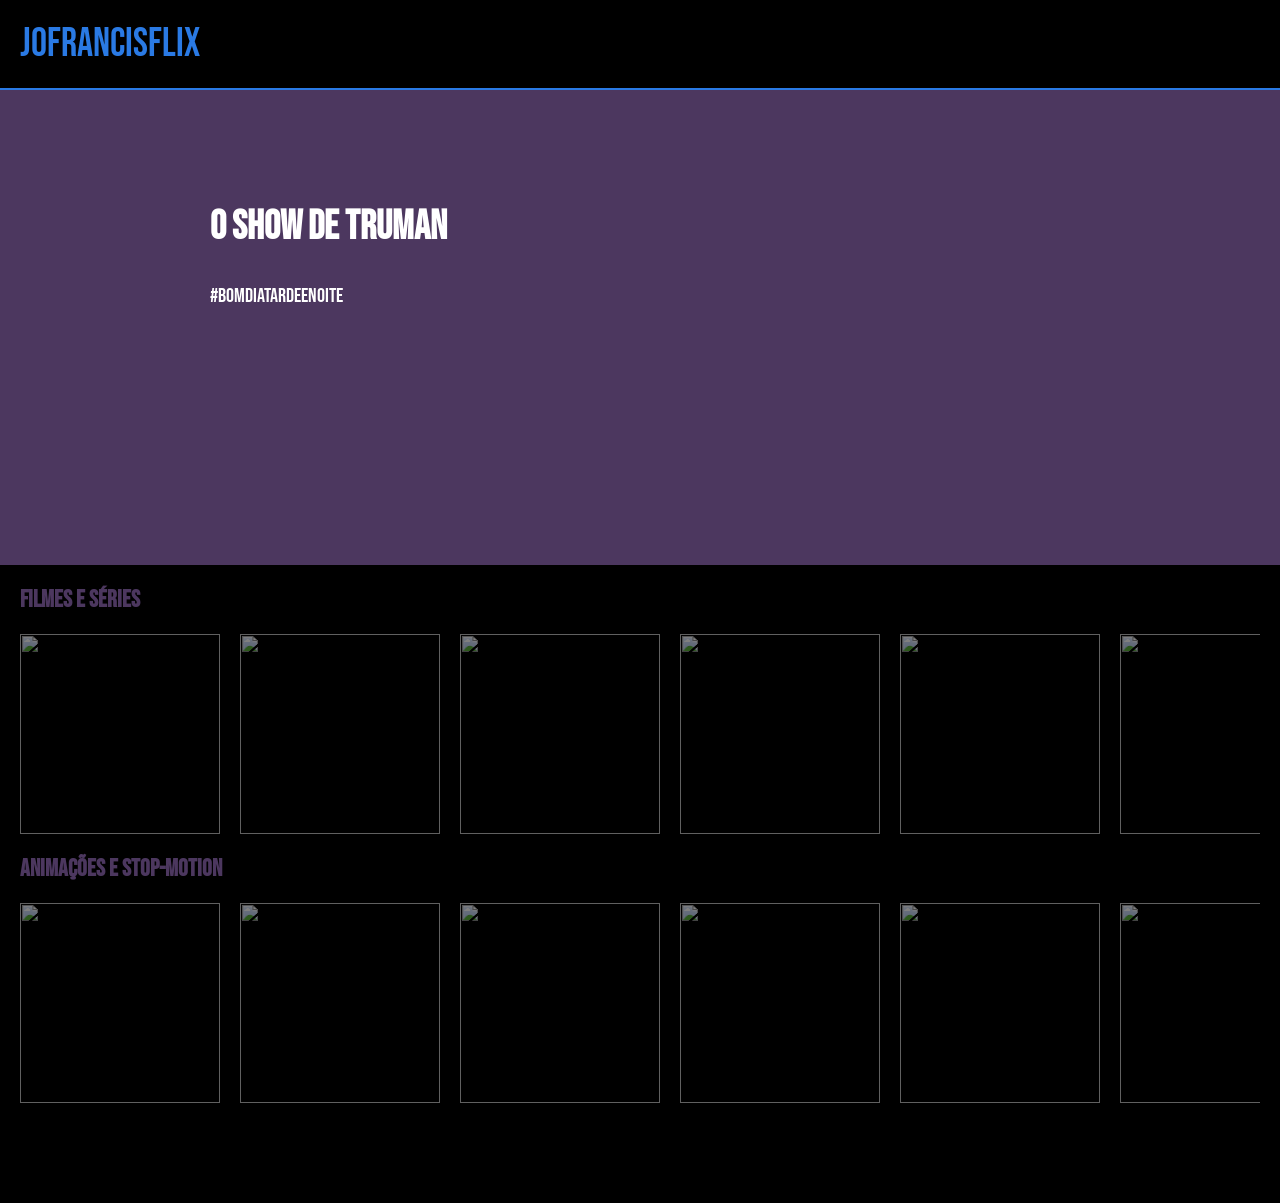
==== index.html @ 495e8d2a "Update index.html Changed the page title" ====
<html lang="pt-br">

<head>
    <link rel="stylesheet" href="style.css" />
    <link rel="preconnect" href="https://fonts.googleapis.com">
    <link rel="preconnect" href="https://fonts.gstatic.com" crossorigin>
    <link href="https://fonts.googleapis.com/css2?family=Bebas+Neue&display=swap" rel="stylesheet">
    <title>Aluraflix</title>
</head>

<body>

    <header>JOFRANCISFLIX</header>

    <section class="chamada">
        <div class="chamada-de-texto">
            <h1><Label>O SHOW DE TRUMAN</Label></h1>
            <p>#BomDiaTardeENoite</p>
        </div>

        <div>
            <iframe width="560" height="315" src="https://www.youtube.com/embed/s5Jc-7MYGhY?si=vFaJvokag11JqdzK"
                title="YouTube video player" frameborder="0"
                allow="accelerometer; autoplay; clipboard-write; encrypted-media; gyroscope; picture-in-picture; web-share"
                referrerpolicy="strict-origin-when-cross-origin" allowfullscreen></iframe>
        </div>
    </section>

    <section class="categoria">
        <h2>Filmes e Séries</h2>
        <div class="categoria-videos">
            <a href="https://www.youtube.com/watch?v=4ErlhM1NaZA" >
            <img src= "https://img.youtube.com/vi/4ErlhM1NaZA/maxresdefault.jpg" />
        </a>
            <a href="https://www.youtube.com/watch?v=-X2DtiE7VLw" >
            <img src= "https://img.youtube.com/vi/-X2DtiE7VLw/maxresdefault.jpg" />
        </a>
            <a href="https://www.youtube.com/watch?v=-Hk-LYcavrw" >
            <img src= "https://img.youtube.com/vi/-Hk-LYcavrw/maxresdefault.jpg" />
        </a>
            <a href="https://www.youtube.com/watch?v=bNt9NcLteoU" >
            <img src= "https://img.youtube.com/vi/bNt9NcLteoU/maxresdefault.jpg" />
        </a>
            <a href="https://www.youtube.com/watch?v=WCN5JJY_wiA" >
            <img src= "https://img.youtube.com/vi/WCN5JJY_wiA/maxresdefault.jpg" />
        </a>
            <a href="https://www.youtube.com/watch?v=R894dvwNo4w" >
            <img src= "https://img.youtube.com/vi/R894dvwNo4w/maxresdefault.jpg" />
        </a>
        </div>

        <h2>Animações e Stop-motion</h2>
        <div class="categoria-videos">
            <a href="https://www.youtube.com/watch?v=4bG17OYs-GA" >
            <img src= "https://img.youtube.com/vi/4bG17OYs-GA/maxresdefault.jpg" />
        </a>
            <a href="https://www.youtube.com/watch?v=wN0GQWjaSrM" >
            <img src= "https://img.youtube.com/vi/wN0GQWjaSrM/maxresdefault.jpg" />
        </a>
            <a href="https://www.youtube.com/watch?v=ZVuToMilP0A" >
            <img src= "https://img.youtube.com/vi/ZVuToMilP0A/maxresdefault.jpg" />
        </a>
            <a href="https://www.youtube.com/watch?v=RgJG8Mbtf-4" >
            <img src= "https://img.youtube.com/vi/RgJG8Mbtf-4/maxresdefault.jpg" />
        </a>
            <a href="https://www.youtube.com/watch?v=HngNDBWfrMg" >
            <img src= "https://img.youtube.com/vi/HngNDBWfrMg/maxresdefault.jpg" />
        </a>
            <a href="https://www.youtube.com/watch?v=X3Pc9emMSxk" >
            <img src= "https://img.youtube.com/vi/X3Pc9emMSxk/maxresdefault.jpg" />
        </a>
        </div>

    </section>
</body>

</html>
---- style.css ----
body {
    color: white;
    background: black;
    margin: 0px;
    font-family: "Bebas Neue", sans-serif
}

header {
    border-bottom: solid 2px rgb(42, 122, 228);
    padding: 20px;
    font-size: 40px;
    color: rgb(42, 122, 228);
}

.chamada {
    background: rgb(76, 55, 95);
    padding-bottom: 80px;
    padding-top: 80px;
    display: flex;
    justify-content: center;
}

.chamada-de-texto {

    margin-right: 5%;

}

h1 {


    font-size: 40px;

}


p {


    font-size: 20px;

}

img {
    height: 200px;
}

.categoria-videos {
    display: flex;
    overflow-x: auto;
    gap: 20px;

}

.categoria-videos img {
    opacity: 0.5;
}

.categoria-videos img:hover {
    opacity: 1.0;
    border: 5px solid rgb(76, 55, 95);
}

.categoria {
    padding-left: 20px;
    padding-right: 20px;
    margin-top: 15px;
    margin-bottom: 100px;
}

.categoria h2 {
color: rgb(76, 55, 95);
}
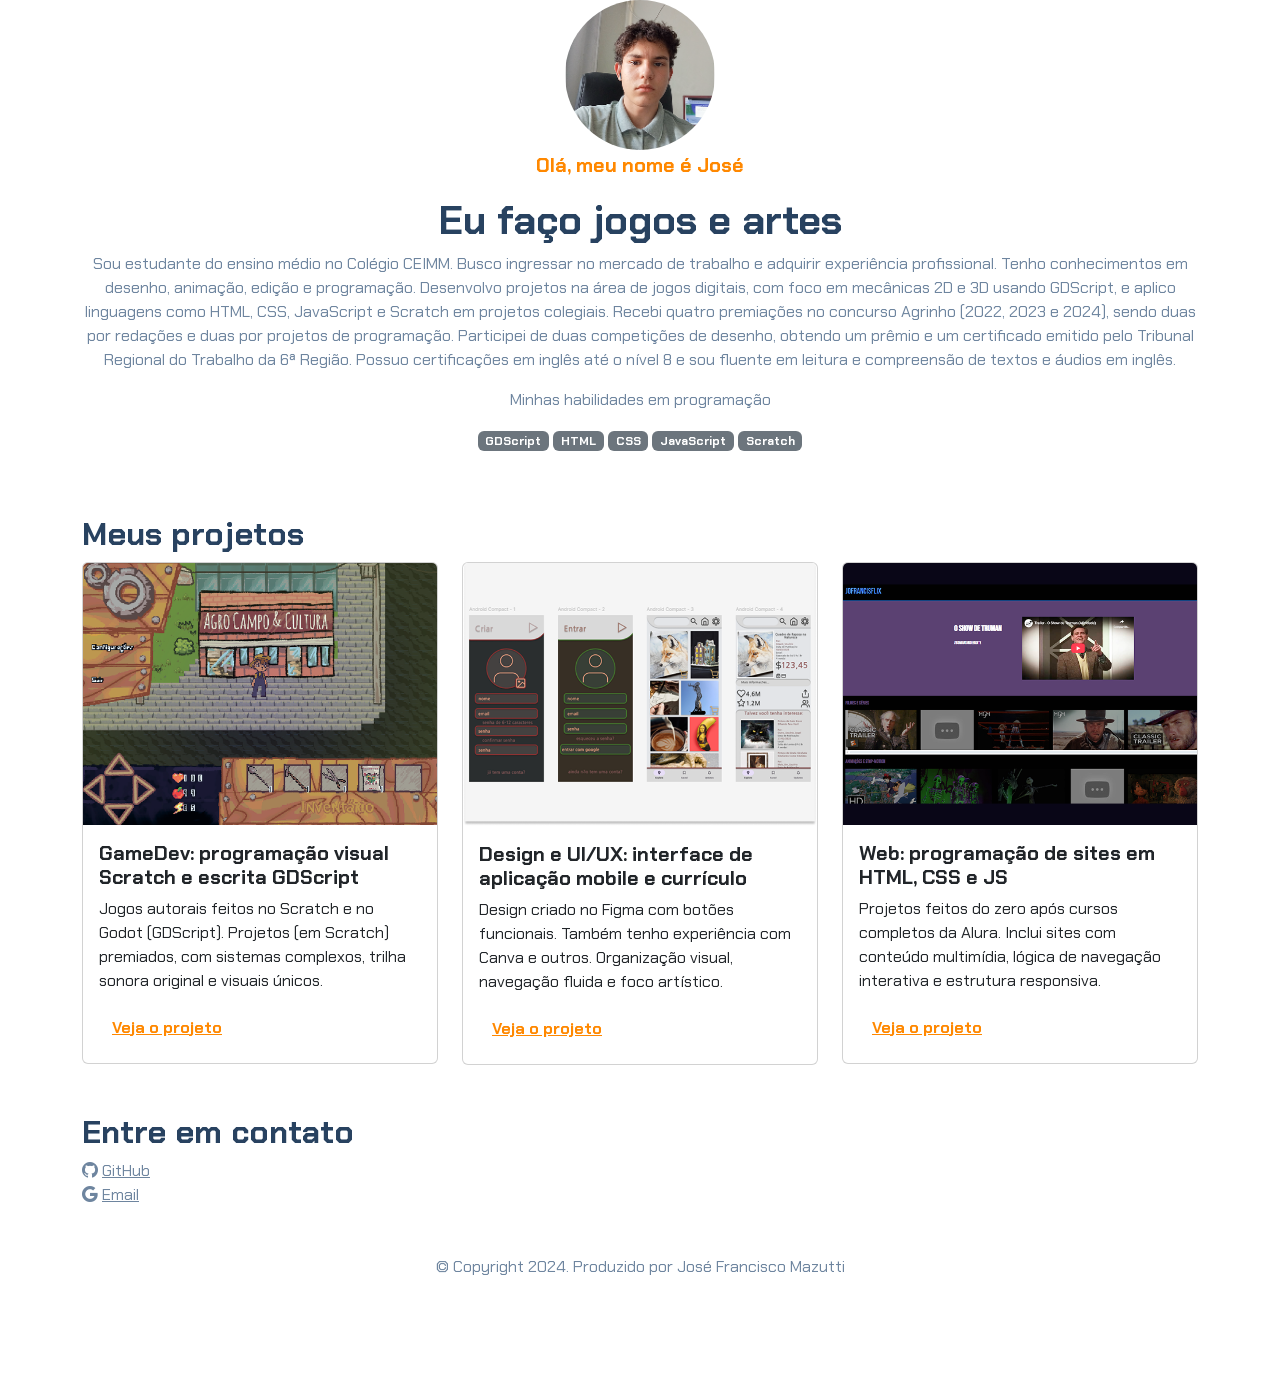
==== commit 1cc82040: "Add files via upload" ====
--- a/index.html
+++ b/index.html
@@ -1,77 +1,309 @@
-<html lang="pt-br">
+<!DOCTYPE html>
+<html lang="en">
 
 <head>
+    <meta charset="UTF-8" />
+    <meta name="viewport" content="width=device-width, initial-scale=1.0" />
+    <link href="https://cdn.jsdelivr.net/npm/bootstrap@5.3.2/dist/css/bootstrap.min.css" rel="stylesheet" />
+    <link rel="stylesheet" href="https://cdn.jsdelivr.net/npm/bootstrap-icons@1.11.3/font/bootstrap-icons.min.css" />
     <link rel="stylesheet" href="style.css" />
-    <link rel="preconnect" href="https://fonts.googleapis.com">
-    <link rel="preconnect" href="https://fonts.gstatic.com" crossorigin>
-    <link href="https://fonts.googleapis.com/css2?family=Bebas+Neue&display=swap" rel="stylesheet">
-    <title>Aluraflix</title>
+    <title>Meu portfólio</title>
 </head>
 
+
 <body>
-
-    <header>JOFRANCISFLIX</header>
-
-    <section class="chamada">
-        <div class="chamada-de-texto">
-            <h1><Label>O SHOW DE TRUMAN</Label></h1>
-            <p>#BomDiaTardeENoite</p>
-        </div>
-
+    <header class="container text-center">
+        <img src="FotoPerfil.png" alt="Foto de Perfil do José" class="rounded-circle" width="150" height=150
+            srcset="" />
+        <p class="lead">Olá, meu nome é José</p>
+        <h1>Eu faço jogos e artes</h1>
+        <p>
+            Sou estudante do ensino médio no Colégio CEIMM. Busco ingressar no
+            mercado de trabalho e adquirir experiência profissional. Tenho
+            conhecimentos em desenho, animação, edição e programação. Desenvolvo
+            projetos na área de jogos digitais, com foco em mecânicas 2D e 3D usando
+            GDScript, e aplico linguagens como HTML, CSS, JavaScript e Scratch em
+            projetos colegiais.
+
+            Recebi quatro premiações no concurso Agrinho (2022, 2023 e 2024), sendo
+            duas por redações e duas por projetos de programação. Participei de duas
+            competições de desenho, obtendo um prêmio e um certificado emitido pelo
+            Tribunal Regional do Trabalho da 6ª Região. Possuo certificações em inglês
+            até o nível 8 e sou fluente em leitura e compreensão de textos e áudios
+            em inglês.
+        </p>
+        <p>Minhas habilidades em programação</p>
         <div>
-            <iframe width="560" height="315" src="https://www.youtube.com/embed/s5Jc-7MYGhY?si=vFaJvokag11JqdzK"
-                title="YouTube video player" frameborder="0"
-                allow="accelerometer; autoplay; clipboard-write; encrypted-media; gyroscope; picture-in-picture; web-share"
-                referrerpolicy="strict-origin-when-cross-origin" allowfullscreen></iframe>
-        </div>
-    </section>
-
-    <section class="categoria">
-        <h2>Filmes e Séries</h2>
-        <div class="categoria-videos">
-            <a href="https://www.youtube.com/watch?v=4ErlhM1NaZA" >
-            <img src= "https://img.youtube.com/vi/4ErlhM1NaZA/maxresdefault.jpg" />
-        </a>
-            <a href="https://www.youtube.com/watch?v=-X2DtiE7VLw" >
-            <img src= "https://img.youtube.com/vi/-X2DtiE7VLw/maxresdefault.jpg" />
-        </a>
-            <a href="https://www.youtube.com/watch?v=-Hk-LYcavrw" >
-            <img src= "https://img.youtube.com/vi/-Hk-LYcavrw/maxresdefault.jpg" />
-        </a>
-            <a href="https://www.youtube.com/watch?v=bNt9NcLteoU" >
-            <img src= "https://img.youtube.com/vi/bNt9NcLteoU/maxresdefault.jpg" />
-        </a>
-            <a href="https://www.youtube.com/watch?v=WCN5JJY_wiA" >
-            <img src= "https://img.youtube.com/vi/WCN5JJY_wiA/maxresdefault.jpg" />
-        </a>
-            <a href="https://www.youtube.com/watch?v=R894dvwNo4w" >
-            <img src= "https://img.youtube.com/vi/R894dvwNo4w/maxresdefault.jpg" />
-        </a>
-        </div>
-
-        <h2>Animações e Stop-motion</h2>
-        <div class="categoria-videos">
-            <a href="https://www.youtube.com/watch?v=4bG17OYs-GA" >
-            <img src= "https://img.youtube.com/vi/4bG17OYs-GA/maxresdefault.jpg" />
-        </a>
-            <a href="https://www.youtube.com/watch?v=wN0GQWjaSrM" >
-            <img src= "https://img.youtube.com/vi/wN0GQWjaSrM/maxresdefault.jpg" />
-        </a>
-            <a href="https://www.youtube.com/watch?v=ZVuToMilP0A" >
-            <img src= "https://img.youtube.com/vi/ZVuToMilP0A/maxresdefault.jpg" />
-        </a>
-            <a href="https://www.youtube.com/watch?v=RgJG8Mbtf-4" >
-            <img src= "https://img.youtube.com/vi/RgJG8Mbtf-4/maxresdefault.jpg" />
-        </a>
-            <a href="https://www.youtube.com/watch?v=HngNDBWfrMg" >
-            <img src= "https://img.youtube.com/vi/HngNDBWfrMg/maxresdefault.jpg" />
-        </a>
-            <a href="https://www.youtube.com/watch?v=X3Pc9emMSxk" >
-            <img src= "https://img.youtube.com/vi/X3Pc9emMSxk/maxresdefault.jpg" />
-        </a>
-        </div>
-
-    </section>
+            <p class="badge bg-secondary">GDScript</p>
+            <p class="badge bg-secondary">HTML</p>
+            <p class="badge bg-secondary">CSS</p>
+            <p class="badge bg-secondary">JavaScript</p>
+            <p class="badge bg-secondary">Scratch</p>
+        </div>
+
+
+
+
+    </header>
+
+    <main class="container mt-5">
+        <h2>Meus projetos</h2>
+        <div class="row">
+            <!-- GameDev -->
+            <div class="col-md-4">
+                <div class="card">
+                    <img src="GameDev2024.png" class="card-img-top" alt="Imagem de um dos projetos de jogo" />
+                    <div class="card-body">
+                        <h5 class="card-title">GameDev: programação visual
+                            Scratch e escrita GDScript
+                        </h5>
+                        <p class="card-text">
+                            Jogos autorais feitos no Scratch e no Godot (GDScript). Projetos (em Scratch) premiados, com
+                            sistemas complexos, trilha sonora original e visuais únicos.
+                        </p>
+                        <button type="button" class="btn btn-link" data-bs-toggle="modal" data-bs-target="#modal1">Veja
+                            o projeto</button>
+
+                    </div>
+                </div>
+            </div>
+            <!-- Design -->
+            <div class="col-md-4">
+                <div class="card">
+                    <img src="DesignFigma.png" class="card-img-top"
+                        alt="Imagem de um dos projetos de design de aplicativo" />
+                    <div class="card-body">
+                        <h5 class="card-title">Design e UI/UX: interface de
+                            aplicação mobile e currículo
+                        </h5>
+                        <p class="card-text">
+                            Design criado no Figma com botões funcionais. Também tenho experiência com Canva e outros.
+                            Organização visual, navegação fluida e foco artístico.
+                        </p>
+                        <button type="button" class="btn btn-link" data-bs-toggle="modal" data-bs-target="#modal2">Veja
+                            o projeto</button>
+                    </div>
+                </div>
+            </div>
+            <!-- Web -->
+            <div class="col-md-4">
+                <div class="card">
+                    <img src="WebFilme_HTML.png" class="card-img-top" alt="Imagem de um dos projetos de site" />
+                    <div class="card-body">
+                        <h5 class="card-title">Web: programação de sites em
+                            HTML, CSS e JS
+                        </h5>
+                        <p class="card-text">
+                            Projetos feitos do zero após cursos completos da Alura. Inclui sites com conteúdo
+                            multimídia,
+                            lógica de navegação interativa e estrutura responsiva.
+                        </p>
+                        <button type="button" class="btn btn-link" data-bs-toggle="modal" data-bs-target="#modal3">Veja
+                            o projeto</button>
+                    </div>
+                </div>
+            </div>
+        </div>
+    </main>
+
+    <!-- Modal-1 -->
+    <div class="modal" id="modal1" tabindex="-1">
+        <div class="modal-dialog modal-xl">
+            <div class="modal-content">
+                <div class="modal-header">
+                    <h5 class="modal-title">GameDev: programação visual
+                        Scratch e escrita GDScript</h5>
+                    <button type="button" class="btn-close" data-bs-dismiss="modal" aria-label="Close"></button>
+                </div>
+                <div class="modal-body">
+                    <h3>Ferramentas utilizadas:</h3>
+                    <div>
+                        <p class="badge bg-secondary">Scratch</p>
+                        <p class="badge bg-secondary">Godot</p>
+                        <p class="badge bg-secondary">ibisPaint X</p>
+                        <p class="badge bg-secondary">Pixel Studio</p>
+                        <p class="badge bg-secondary">FL Studio</p>
+                        <p class="badge bg-secondary">Blockbench</p>
+                        <p>
+                        <h4>Colheita e Comércio (2024):</h4> Jogo de simulação agrícola premiado no Agrinho.
+                        Possui sistema de cultivo, estamina, fome, minigames, loja com preços
+                        dinâmicos, inventário expansível e engine com 300+ blocos próprios. Inclui
+                        som, salvamento, trilha original e ciclo dia/noite.
+                        </p>
+                        <p>
+                        <h4>Jogo da Lixeira (2023):</h4> Jogo educativo feito no início da jornada. Ensina a
+                        separar lixo corretamente (papel, plástico, etc), com limite de tempo e
+                        vidas, com traduções para português e inglês. Foi o primeiro jogo premiado
+                        no Agrinho, abrindo caminho para os futuros projetos.
+                        </p>
+                        <p>
+                        <h4>Fear Motif (2025):</h4> Jogo em 3D estilo lowpoly com puzzles e plataforma.
+                        Projeto em desenvolvimento com câmera fixa, sistema de vida, coleta de itens
+                        e objetos interativos que ativam minigames em 2D.
+                        </p>
+                    </div>
+                    <div class="modal-body-images">
+                        <img src="GameDev2023.png" class="img-fluid w-10"
+                            style="position: absolute; left: 620px; top: 360px;"
+                            alt="Imagem representativa do projeto de 2023" />
+                        <img src="GameDev2025.png" class="img-fluid w-10"
+                            style="position: absolute; left: 620px; top: 570px;"
+                            alt="Imagem representativa do projeto de 2025" />
+                    </div>
+                    <iframe src="https://scratch.mit.edu/projects/1052365999/embed" allowtransparency="true" width="485"
+                        height="402" frameborder="0" scrolling="no" allowfullscreen></iframe>
+
+                </div>
+                <div class="modal-`footer`">
+                    <a href="https://scratch.mit.edu/projects/1052365999">Ver projeto no site</a>
+                    <a href="https://scratch.mit.edu/projects/1052365999/editor/">Ver código do projeto</a>
+                </div>
+            </div>
+
+        </div>
+    </div>
+    </div>
+    </div>
+
+    <!-- Modal-2 -->
+    <div class="modal" id="modal2" tabindex="-1">
+        <div class="modal-dialog modal-xl">
+            <div class="modal-content">
+                <div class="modal-header">
+                    <h5 class="modal-title">Design e UI/UX: interface
+                        de aplicação mobile e currículo</h5>
+                    <button type="button" class="btn-close" data-bs-dismiss="modal" aria-label="Close"></button>
+                </div>
+                <div class="modal-body">
+                    <h3>Ferramentas utilizadas:</h3>
+                    <div>
+                        <p class="badge bg-secondary">Figma</p>
+                        <p class="badge bg-secondary">Canva</p>
+                        <p class="badge bg-secondary">Google Docs</p>
+                        <p class="badge bg-secondary">ibisPaint X</p>
+                        <p>
+                        <h4>App de Conteúdo (2025):</h4> Protótipo mobile desenvolvido no Figma, 
+                        aplicativo de navegação e compartilhamento, como uma rede social com transações e 
+                        compra de produtos. Telas de login, cadastro, home e página de compra. Interface 
+                        leve, navegação fluida e foco em experiência do usuário.
+ 
+                        </p>
+                        <p>
+                        <h4>Sketch Schedule (2024):</h4> Protótipo mobile desenvolvido no Canva. Abas de 
+                        agenda com lembretes, calculadora científica, editor de PDF tematizado como post-its 
+                        e perfil de usuário. Design escolhido para passar para a segunda fase da Maratona Tech 
+                        com certificado.
+
+                        </p>
+                        <p>
+                        <h4>Currículo (2024):</h4> Projeto criado no Google Docs a partir de curso da Alura. 
+                        Layout limpo, com foco em informações organizadas para uma estrutura clara e leitura 
+                        fluida. Ainda assim, mesmo sendo um documento é bastante básico.
+
+                        </p>
+                    </div>
+                    <div class="modal-body-images">
+                        <img src="DesignCanva.png" class="img-fluid w-10"
+                            style="position: absolute; left: 620px; top: 360px;"
+                            alt="Sketch Schedule no Canva" />
+                        <img src="DesignDocs.png" class="img-fluid w-10"
+                            style="position: absolute; left: 620px; top: 570px;"
+                            alt="Currículo no Google Docs" />
+                    </div>
+                    <img src="DesignFigma.png" class="img-fluid w-50" alt="Imagem representativa do projeto de 2024" />
+
+                </div>
+                <div class="modal-`footer`">
+                    <a class="badge badge-pill text-bg-dark" href="https://www.figma.com/proto/DjrPWLSfGfUzbUGf1eEdjo/Prot%C3%B3tipo-de-APP?t=IZZ0GYgOE7dcTJqX-1">Ver projeto ao
+                        vivo</a>
+                    <a class="badge badge-pill text-bg-dark" href="https://www.figma.com/design/DjrPWLSfGfUzbUGf1eEdjo/Prot%C3%B3tipo-de-APP?m=dev&t=IZZ0GYgOE7dcTJqX-1">Ver código do
+                        projeto</a>
+                </div>
+            </div>
+
+        </div>
+    </div>
+    </div>
+    </div>
+
+    <!-- Modal-3 -->
+    <div class="modal" id="modal3" tabindex="-1">
+        <div class="modal-dialog modal-xl">
+            <div class="modal-content">
+                <div class="modal-header">
+                    <h5 class="modal-title">Web: programação de sites 
+                        em HTML, CSS e JavaScript</h5>
+                    <button type="button" class="btn-close" data-bs-dismiss="modal" aria-label="Close"></button>
+                </div>
+                <div class="modal-body">
+                    <h3>Ferramentas utilizadas:</h3>
+                    <div>
+                        <p class="badge bg-secondary">HTML</p>
+                        <p class="badge bg-secondary">CSS</p>
+                        <p class="badge bg-secondary">p5.js</p>
+                        <p>
+                        <h4>Site de Filmes (2024):</h4> Blog criado com HTML e CSS como projeto de certificação 
+                        no curso da Alura. Traz trailers em players organizados em um layout leve, com design 
+                        responsivo ideal para navegação rápida.
+ 
+                        </p>
+                        <p>
+                        <h4>Recomendador de Filmes (2024):</h4> Feito com JavaScript no p5.js como projeto de 
+                        certificação da Alura. Recomenda filmes com base nas respostas do usuário, com sistema 
+                        lógico baseado em condicionais simples e eficazes.
+
+                        </p>
+                        <p>
+                        <h4>Pong Multiplayer (2024):</h4> Jogo em JavaScript no p5.js, para dois jogadores, 
+                        com controles por WASD e setas. Desenvolvido como projeto de certificação em curso da 
+                        Alura, com marcador de pontos e mecânica funcional.
+
+                        </p>
+                    </div>
+                    <div class="modal-body-images">
+                        <img src="WebFilme_p5.js.png" class="img-fluid w-10"
+                            style="position: absolute; left: 620px; top: 360px;"
+                            alt="Sketch Schedule no Canva" />
+                        <img src="WebPong_p5.js.png" class="img-fluid w-10"
+                            style="position: absolute; left: 620px; top: 570px;"
+                            alt="Currículo no Google Docs" />
+                    </div>
+                    <iframe src="https://mazutti-j.github.io/jofrancisflix/" allowtransparency="false" width="50%"
+                        height="402" frameborder="0" scrolling="yes" allowfullscreen></iframe>
+
+                </div>
+                <div class="modal-`footer`">
+                    <a class="badge badge-pill text-bg-dark" href="https://mazutti-j.github.io/jofrancisflix/">Ver projeto ao
+                        vivo</a>
+                    <a class="badge badge-pill text-bg-dark" href="https://github.com/Mazutti-J/jofrancisflix">Ver código do
+                        projeto</a>
+                </div>
+            </div>
+
+        </div>
+    </div>
+    </div>
+    </div>
+
+    <footer class="container py-5">
+        <h2>Entre em contato</h2>
+        <div>
+            <i class="bi bi-github"></i> <a href="https://github.com/Mazutti-J">GitHub</a>
+        </div>
+
+        <div>
+
+            <i class="bi bi-google"></i> <a href="mailto:jose.mazutti@escola.pr.gov.br">Email</a>
+        </div>
+        <p class="my-5 text-center">© Copyright 2024. Produzido por José Francisco Mazutti</p>
+    </footer>
+
+
+
+    <script src="https://cdn.jsdelivr.net/npm/bootstrap@5.3.3/dist/js/bootstrap.bundle.min.js"
+        integrity="sha384-YvpcrYf0tY3lHB60NNkmXc5s9fDVZLESaAA55NDzOxhy9GkcIdslK1eN7N6jIeHz"
+        crossorigin="anonymous"></script>
+
 </body>
 
-</html>
+</html>
--- a/style.css
+++ b/style.css
@@ -1,74 +1,50 @@
-body {
-    color: white;
-    background: black;
-    margin: 0px;
-    font-family: "Bebas Neue", sans-serif
-}
+@import url("https://fonts.googleapis.com/css2?family=Chakra+Petch:ital,wght@0,300;0,400;0,500;0,600;0,700;1,300;1,400;1,500;1,600;1,700&display=swap");
 
-header {
-    border-bottom: solid 2px rgb(42, 122, 228);
-    padding: 20px;
-    font-size: 40px;
-    color: rgb(42, 122, 228);
-}
-
-.chamada {
-    background: rgb(76, 55, 95);
-    padding-bottom: 80px;
-    padding-top: 80px;
-    display: flex;
-    justify-content: center;
-}
-
-.chamada-de-texto {
-
-    margin-right: 5%;
+:root {
+    --cor-principal: #6e859f;
+    --cor-secundaria: #284260;
+    --cor-destaque: #FF8800;
+    --cor-intermediaria: #6E859F;
 
 }
 
-h1 {
-
-
-    font-size: 40px;
-
+body {
+    font-family: "Chakra Petch", sans-serif;
+    color: var(--cor-principal);
 }
 
-
-p {
-
-
-    font-size: 20px;
-
+h1,
+h2,
+h5 {
+    color: var(--cor-secundaria);
+    font-weight: 700;
 }
 
-img {
-    height: 200px;
+h3{
+    color: var(--cor-intermediaria);
+    font-size: small;
 }
 
-.categoria-videos {
-    display: flex;
-    overflow-x: auto;
-    gap: 20px;
-
+h4{
+    color: var(--cor-intermediaria);
+    font-weight: 700;
+    font-size: small;
+}
+.bedge{
+    color: var(--cor-destaque);
 }
 
-.categoria-videos img {
-    opacity: 0.5;
+.lead,
+.btn-link {
+    color: var(--cor-destaque);
+    font-weight: 700;
 }
 
-.categoria-videos img:hover {
-    opacity: 1.0;
-    border: 5px solid rgb(76, 55, 95);
+a,
+.btn-link:hover {
+    color: var(--cor-principal);
 }
 
-.categoria {
-    padding-left: 20px;
-    padding-right: 20px;
-    margin-top: 15px;
-    margin-bottom: 100px;
+a:hover {
+    color: var(--cor-destaque);
 }
-
-.categoria h2 {
-color: rgb(76, 55, 95);
-}
-
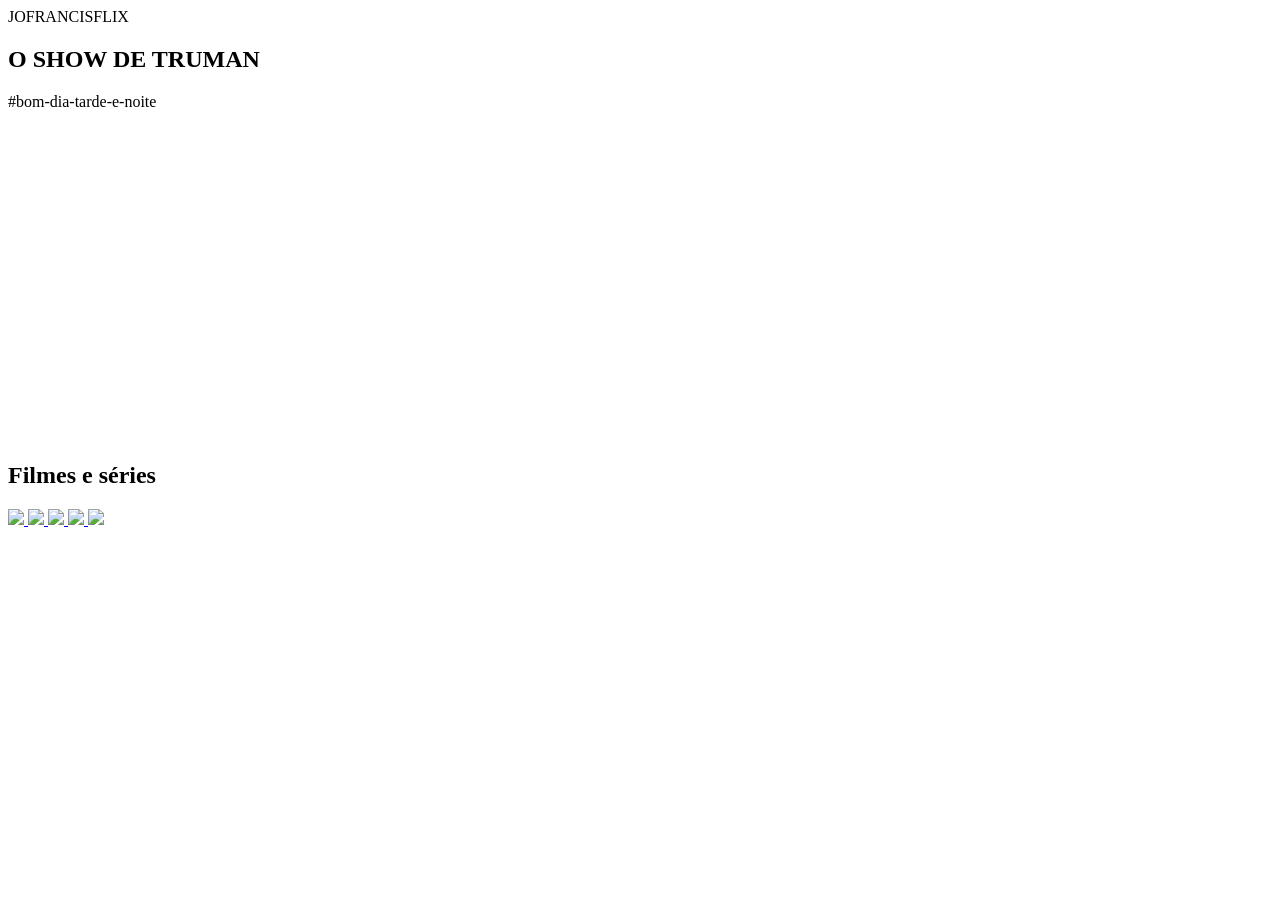
==== commit 9c77bc2d: "Update index.html" ====
--- a/index.html
+++ b/index.html
@@ -1,309 +1,50 @@
-<!DOCTYPE html>
-<html lang="en">
+<html lang="pt-BR">
 
 <head>
-    <meta charset="UTF-8" />
-    <meta name="viewport" content="width=device-width, initial-scale=1.0" />
-    <link href="https://cdn.jsdelivr.net/npm/bootstrap@5.3.2/dist/css/bootstrap.min.css" rel="stylesheet" />
-    <link rel="stylesheet" href="https://cdn.jsdelivr.net/npm/bootstrap-icons@1.11.3/font/bootstrap-icons.min.css" />
-    <link rel="stylesheet" href="style.css" />
-    <title>Meu portfólio</title>
+    <link rel="stylesheet" href="styles.css">
+    <link rel="preconnect" href="https://fonts.googleapis.com">
+    <link rel="preconnect" href="https://fonts.gstatic.com" crossorigin>
+    <link
+        href="https://fonts.googleapis.com/css2?family=Chakra+Petch:ital,wght@0,300;0,400;0,500;0,600;0,700;1,300;1,400;1,500;1,600;1,700&display=swap"
+        rel="stylesheet">
+    <title>JOFRANCISFLIX</title>
 </head>
 
+<body>
+    <header>JOFRANCISFLIX</header>
 
-<body>
-    <header class="container text-center">
-        <img src="FotoPerfil.png" alt="Foto de Perfil do José" class="rounded-circle" width="150" height=150
-            srcset="" />
-        <p class="lead">Olá, meu nome é José</p>
-        <h1>Eu faço jogos e artes</h1>
-        <p>
-            Sou estudante do ensino médio no Colégio CEIMM. Busco ingressar no
-            mercado de trabalho e adquirir experiência profissional. Tenho
-            conhecimentos em desenho, animação, edição e programação. Desenvolvo
-            projetos na área de jogos digitais, com foco em mecânicas 2D e 3D usando
-            GDScript, e aplico linguagens como HTML, CSS, JavaScript e Scratch em
-            projetos colegiais.
-
-            Recebi quatro premiações no concurso Agrinho (2022, 2023 e 2024), sendo
-            duas por redações e duas por projetos de programação. Participei de duas
-            competições de desenho, obtendo um prêmio e um certificado emitido pelo
-            Tribunal Regional do Trabalho da 6ª Região. Possuo certificações em inglês
-            até o nível 8 e sou fluente em leitura e compreensão de textos e áudios
-            em inglês.
-        </p>
-        <p>Minhas habilidades em programação</p>
-        <div>
-            <p class="badge bg-secondary">GDScript</p>
-            <p class="badge bg-secondary">HTML</p>
-            <p class="badge bg-secondary">CSS</p>
-            <p class="badge bg-secondary">JavaScript</p>
-            <p class="badge bg-secondary">Scratch</p>
-        </div>
-
-
-
-
-    </header>
-
-    <main class="container mt-5">
-        <h2>Meus projetos</h2>
-        <div class="row">
-            <!-- GameDev -->
-            <div class="col-md-4">
-                <div class="card">
-                    <img src="GameDev2024.png" class="card-img-top" alt="Imagem de um dos projetos de jogo" />
-                    <div class="card-body">
-                        <h5 class="card-title">GameDev: programação visual
-                            Scratch e escrita GDScript
-                        </h5>
-                        <p class="card-text">
-                            Jogos autorais feitos no Scratch e no Godot (GDScript). Projetos (em Scratch) premiados, com
-                            sistemas complexos, trilha sonora original e visuais únicos.
-                        </p>
-                        <button type="button" class="btn btn-link" data-bs-toggle="modal" data-bs-target="#modal1">Veja
-                            o projeto</button>
-
-                    </div>
-                </div>
-            </div>
-            <!-- Design -->
-            <div class="col-md-4">
-                <div class="card">
-                    <img src="DesignFigma.png" class="card-img-top"
-                        alt="Imagem de um dos projetos de design de aplicativo" />
-                    <div class="card-body">
-                        <h5 class="card-title">Design e UI/UX: interface de
-                            aplicação mobile e currículo
-                        </h5>
-                        <p class="card-text">
-                            Design criado no Figma com botões funcionais. Também tenho experiência com Canva e outros.
-                            Organização visual, navegação fluida e foco artístico.
-                        </p>
-                        <button type="button" class="btn btn-link" data-bs-toggle="modal" data-bs-target="#modal2">Veja
-                            o projeto</button>
-                    </div>
-                </div>
-            </div>
-            <!-- Web -->
-            <div class="col-md-4">
-                <div class="card">
-                    <img src="WebFilme_HTML.png" class="card-img-top" alt="Imagem de um dos projetos de site" />
-                    <div class="card-body">
-                        <h5 class="card-title">Web: programação de sites em
-                            HTML, CSS e JS
-                        </h5>
-                        <p class="card-text">
-                            Projetos feitos do zero após cursos completos da Alura. Inclui sites com conteúdo
-                            multimídia,
-                            lógica de navegação interativa e estrutura responsiva.
-                        </p>
-                        <button type="button" class="btn btn-link" data-bs-toggle="modal" data-bs-target="#modal3">Veja
-                            o projeto</button>
-                    </div>
-                </div>
-            </div>
-        </div>
-    </main>
-
-    <!-- Modal-1 -->
-    <div class="modal" id="modal1" tabindex="-1">
-        <div class="modal-dialog modal-xl">
-            <div class="modal-content">
-                <div class="modal-header">
-                    <h5 class="modal-title">GameDev: programação visual
-                        Scratch e escrita GDScript</h5>
-                    <button type="button" class="btn-close" data-bs-dismiss="modal" aria-label="Close"></button>
-                </div>
-                <div class="modal-body">
-                    <h3>Ferramentas utilizadas:</h3>
-                    <div>
-                        <p class="badge bg-secondary">Scratch</p>
-                        <p class="badge bg-secondary">Godot</p>
-                        <p class="badge bg-secondary">ibisPaint X</p>
-                        <p class="badge bg-secondary">Pixel Studio</p>
-                        <p class="badge bg-secondary">FL Studio</p>
-                        <p class="badge bg-secondary">Blockbench</p>
-                        <p>
-                        <h4>Colheita e Comércio (2024):</h4> Jogo de simulação agrícola premiado no Agrinho.
-                        Possui sistema de cultivo, estamina, fome, minigames, loja com preços
-                        dinâmicos, inventário expansível e engine com 300+ blocos próprios. Inclui
-                        som, salvamento, trilha original e ciclo dia/noite.
-                        </p>
-                        <p>
-                        <h4>Jogo da Lixeira (2023):</h4> Jogo educativo feito no início da jornada. Ensina a
-                        separar lixo corretamente (papel, plástico, etc), com limite de tempo e
-                        vidas, com traduções para português e inglês. Foi o primeiro jogo premiado
-                        no Agrinho, abrindo caminho para os futuros projetos.
-                        </p>
-                        <p>
-                        <h4>Fear Motif (2025):</h4> Jogo em 3D estilo lowpoly com puzzles e plataforma.
-                        Projeto em desenvolvimento com câmera fixa, sistema de vida, coleta de itens
-                        e objetos interativos que ativam minigames em 2D.
-                        </p>
-                    </div>
-                    <div class="modal-body-images">
-                        <img src="GameDev2023.png" class="img-fluid w-10"
-                            style="position: absolute; left: 620px; top: 360px;"
-                            alt="Imagem representativa do projeto de 2023" />
-                        <img src="GameDev2025.png" class="img-fluid w-10"
-                            style="position: absolute; left: 620px; top: 570px;"
-                            alt="Imagem representativa do projeto de 2025" />
-                    </div>
-                    <iframe src="https://scratch.mit.edu/projects/1052365999/embed" allowtransparency="true" width="485"
-                        height="402" frameborder="0" scrolling="no" allowfullscreen></iframe>
-
-                </div>
-                <div class="modal-`footer`">
-                    <a href="https://scratch.mit.edu/projects/1052365999">Ver projeto no site</a>
-                    <a href="https://scratch.mit.edu/projects/1052365999/editor/">Ver código do projeto</a>
-                </div>
-            </div>
-
-        </div>
-    </div>
-    </div>
-    </div>
-
-    <!-- Modal-2 -->
-    <div class="modal" id="modal2" tabindex="-1">
-        <div class="modal-dialog modal-xl">
-            <div class="modal-content">
-                <div class="modal-header">
-                    <h5 class="modal-title">Design e UI/UX: interface
-                        de aplicação mobile e currículo</h5>
-                    <button type="button" class="btn-close" data-bs-dismiss="modal" aria-label="Close"></button>
-                </div>
-                <div class="modal-body">
-                    <h3>Ferramentas utilizadas:</h3>
-                    <div>
-                        <p class="badge bg-secondary">Figma</p>
-                        <p class="badge bg-secondary">Canva</p>
-                        <p class="badge bg-secondary">Google Docs</p>
-                        <p class="badge bg-secondary">ibisPaint X</p>
-                        <p>
-                        <h4>App de Conteúdo (2025):</h4> Protótipo mobile desenvolvido no Figma, 
-                        aplicativo de navegação e compartilhamento, como uma rede social com transações e 
-                        compra de produtos. Telas de login, cadastro, home e página de compra. Interface 
-                        leve, navegação fluida e foco em experiência do usuário.
- 
-                        </p>
-                        <p>
-                        <h4>Sketch Schedule (2024):</h4> Protótipo mobile desenvolvido no Canva. Abas de 
-                        agenda com lembretes, calculadora científica, editor de PDF tematizado como post-its 
-                        e perfil de usuário. Design escolhido para passar para a segunda fase da Maratona Tech 
-                        com certificado.
-
-                        </p>
-                        <p>
-                        <h4>Currículo (2024):</h4> Projeto criado no Google Docs a partir de curso da Alura. 
-                        Layout limpo, com foco em informações organizadas para uma estrutura clara e leitura 
-                        fluida. Ainda assim, mesmo sendo um documento é bastante básico.
-
-                        </p>
-                    </div>
-                    <div class="modal-body-images">
-                        <img src="DesignCanva.png" class="img-fluid w-10"
-                            style="position: absolute; left: 620px; top: 360px;"
-                            alt="Sketch Schedule no Canva" />
-                        <img src="DesignDocs.png" class="img-fluid w-10"
-                            style="position: absolute; left: 620px; top: 570px;"
-                            alt="Currículo no Google Docs" />
-                    </div>
-                    <img src="DesignFigma.png" class="img-fluid w-50" alt="Imagem representativa do projeto de 2024" />
-
-                </div>
-                <div class="modal-`footer`">
-                    <a class="badge badge-pill text-bg-dark" href="https://www.figma.com/proto/DjrPWLSfGfUzbUGf1eEdjo/Prot%C3%B3tipo-de-APP?t=IZZ0GYgOE7dcTJqX-1">Ver projeto ao
-                        vivo</a>
-                    <a class="badge badge-pill text-bg-dark" href="https://www.figma.com/design/DjrPWLSfGfUzbUGf1eEdjo/Prot%C3%B3tipo-de-APP?m=dev&t=IZZ0GYgOE7dcTJqX-1">Ver código do
-                        projeto</a>
-                </div>
-            </div>
-
-        </div>
-    </div>
-    </div>
-    </div>
-
-    <!-- Modal-3 -->
-    <div class="modal" id="modal3" tabindex="-1">
-        <div class="modal-dialog modal-xl">
-            <div class="modal-content">
-                <div class="modal-header">
-                    <h5 class="modal-title">Web: programação de sites 
-                        em HTML, CSS e JavaScript</h5>
-                    <button type="button" class="btn-close" data-bs-dismiss="modal" aria-label="Close"></button>
-                </div>
-                <div class="modal-body">
-                    <h3>Ferramentas utilizadas:</h3>
-                    <div>
-                        <p class="badge bg-secondary">HTML</p>
-                        <p class="badge bg-secondary">CSS</p>
-                        <p class="badge bg-secondary">p5.js</p>
-                        <p>
-                        <h4>Site de Filmes (2024):</h4> Blog criado com HTML e CSS como projeto de certificação 
-                        no curso da Alura. Traz trailers em players organizados em um layout leve, com design 
-                        responsivo ideal para navegação rápida.
- 
-                        </p>
-                        <p>
-                        <h4>Recomendador de Filmes (2024):</h4> Feito com JavaScript no p5.js como projeto de 
-                        certificação da Alura. Recomenda filmes com base nas respostas do usuário, com sistema 
-                        lógico baseado em condicionais simples e eficazes.
-
-                        </p>
-                        <p>
-                        <h4>Pong Multiplayer (2024):</h4> Jogo em JavaScript no p5.js, para dois jogadores, 
-                        com controles por WASD e setas. Desenvolvido como projeto de certificação em curso da 
-                        Alura, com marcador de pontos e mecânica funcional.
-
-                        </p>
-                    </div>
-                    <div class="modal-body-images">
-                        <img src="WebFilme_p5.js.png" class="img-fluid w-10"
-                            style="position: absolute; left: 620px; top: 360px;"
-                            alt="Sketch Schedule no Canva" />
-                        <img src="WebPong_p5.js.png" class="img-fluid w-10"
-                            style="position: absolute; left: 620px; top: 570px;"
-                            alt="Currículo no Google Docs" />
-                    </div>
-                    <iframe src="https://mazutti-j.github.io/jofrancisflix/" allowtransparency="false" width="50%"
-                        height="402" frameborder="0" scrolling="yes" allowfullscreen></iframe>
-
-                </div>
-                <div class="modal-`footer`">
-                    <a class="badge badge-pill text-bg-dark" href="https://mazutti-j.github.io/jofrancisflix/">Ver projeto ao
-                        vivo</a>
-                    <a class="badge badge-pill text-bg-dark" href="https://github.com/Mazutti-J/jofrancisflix">Ver código do
-                        projeto</a>
-                </div>
-            </div>
-
-        </div>
-    </div>
-    </div>
-    </div>
-
-    <footer class="container py-5">
-        <h2>Entre em contato</h2>
-        <div>
-            <i class="bi bi-github"></i> <a href="https://github.com/Mazutti-J">GitHub</a>
+    <section class="chamada">
+        <div class="chamada-texto">
+            <h1>O SHOW DE TRUMAN</h1>
+            <p>#bom-dia-tarde-e-noite</p>
         </div>
 
         <div>
+<iframe width="560" height="315" src="https://www.youtube.com/embed/s5Jc-7MYGhY?si=Jy9ZctxKQh-C4HS-" title="YouTube video player" frameborder="0" allow="accelerometer; autoplay; clipboard-write; encrypted-media; gyroscope; picture-in-picture; web-share" referrerpolicy="strict-origin-when-cross-origin" allowfullscreen></iframe>
+        </div>
+    </section>
 
-            <i class="bi bi-google"></i> <a href="mailto:jose.mazutti@escola.pr.gov.br">Email</a>
+    <section class="categoria">
+        <h2>Filmes e séries</h2>
+        <div class="categoria-videos">
+            <a href="https://www.youtube.com/watch?v=cs15QqG6Gjc">
+                <img src="https://img.youtube.com/vi/cs15QqG6Gjc/maxresdefault.jpg" />
+            </a>
+            <a href="https://www.youtube.com/watch?v=nCmIwcycUJ8">
+                <img src="https://img.youtube.com/vi/nCmIwcycUJ8/maxresdefault.jpg" />
+            </a>
+            <a href="https://www.youtube.com/watch?v=FvRmEapoHRc">
+                <img src="https://img.youtube.com/vi/FvRmEapoHRc/maxresdefault.jpg" />
+            </a>
+            <a href="https://www.youtube.com/watch?v=Ipkw_hWW-Hw">
+                <img src="https://img.youtube.com/vi/Ipkw_hWW-Hw/maxresdefault.jpg" />
+            </a>
+            <a href="https://www.youtube.com/watch?v=d4DzMNGoyis">
+                <img src="https://img.youtube.com/vi/d4DzMNGoyis/maxresdefault.jpg" />
+            </a>
         </div>
-        <p class="my-5 text-center">© Copyright 2024. Produzido por José Francisco Mazutti</p>
-    </footer>
-
-
-
-    <script src="https://cdn.jsdelivr.net/npm/bootstrap@5.3.3/dist/js/bootstrap.bundle.min.js"
-        integrity="sha384-YvpcrYf0tY3lHB60NNkmXc5s9fDVZLESaAA55NDzOxhy9GkcIdslK1eN7N6jIeHz"
-        crossorigin="anonymous"></script>
+    </section>
 
 </body>
 
-</html>+</html>
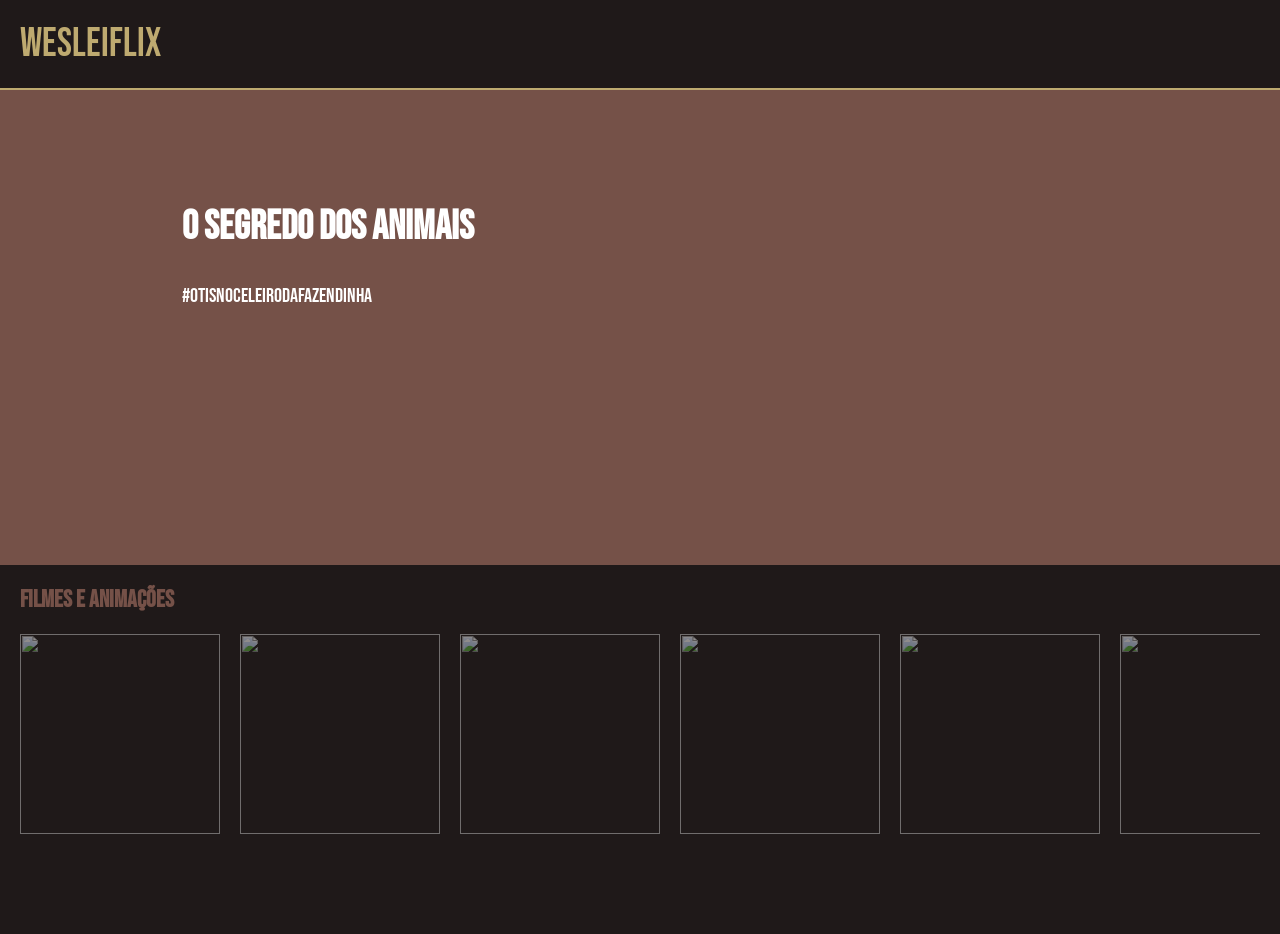
==== commit 371f5c92: "Add files via upload" ====
--- a/index.html
+++ b/index.html
@@ -1,50 +1,55 @@
-<html lang="pt-BR">
+<html lang="pt-br">
 
 <head>
-    <link rel="stylesheet" href="styles.css">
+    <link rel="stylesheet" href="style.css" />
     <link rel="preconnect" href="https://fonts.googleapis.com">
     <link rel="preconnect" href="https://fonts.gstatic.com" crossorigin>
-    <link
-        href="https://fonts.googleapis.com/css2?family=Chakra+Petch:ital,wght@0,300;0,400;0,500;0,600;0,700;1,300;1,400;1,500;1,600;1,700&display=swap"
-        rel="stylesheet">
-    <title>JOFRANCISFLIX</title>
+    <link href="https://fonts.googleapis.com/css2?family=Bebas+Neue&display=swap" rel="stylesheet">
+    <title>Wesleiflix</title>
 </head>
 
 <body>
-    <header>JOFRANCISFLIX</header>
+
+    <header>WESLEIFLIX</header>
 
     <section class="chamada">
-        <div class="chamada-texto">
-            <h1>O SHOW DE TRUMAN</h1>
-            <p>#bom-dia-tarde-e-noite</p>
+        <div class="chamada-de-texto">
+            <h1><Label>O segredo dos animais</Label></h1>
+            <p>#OtisNoCeleiroDaFazendinha</p>
         </div>
 
         <div>
-<iframe width="560" height="315" src="https://www.youtube.com/embed/s5Jc-7MYGhY?si=Jy9ZctxKQh-C4HS-" title="YouTube video player" frameborder="0" allow="accelerometer; autoplay; clipboard-write; encrypted-media; gyroscope; picture-in-picture; web-share" referrerpolicy="strict-origin-when-cross-origin" allowfullscreen></iframe>
+            <iframe width="560" height="315" src="https://www.youtube.com/embed/yLi7zPbfdF4?si=bliZFNXZLlTRiSA-"
+                title="YouTube video player" frameborder="0"
+                allow="accelerometer; autoplay; clipboard-write; encrypted-media; gyroscope; picture-in-picture; web-share"
+                referrerpolicy="strict-origin-when-cross-origin" allowfullscreen></iframe>
         </div>
     </section>
 
     <section class="categoria">
-        <h2>Filmes e séries</h2>
+        <h2>Filmes e Animações</h2>
         <div class="categoria-videos">
-            <a href="https://www.youtube.com/watch?v=cs15QqG6Gjc">
-                <img src="https://img.youtube.com/vi/cs15QqG6Gjc/maxresdefault.jpg" />
+            <a href="https://www.youtube.com/watch?v=EXeTwQWrcwY">
+                <img src="https://img.youtube.com/vi/EXeTwQWrcwY/maxresdefault.jpg" />
             </a>
-            <a href="https://www.youtube.com/watch?v=nCmIwcycUJ8">
-                <img src="https://img.youtube.com/vi/nCmIwcycUJ8/maxresdefault.jpg" />
+            <a href="https://www.youtube.com/watch?v=o7vbDPUMWDc">
+                <img src="https://img.youtube.com/vi/o7vbDPUMWDc/maxresdefault.jpg" />
             </a>
-            <a href="https://www.youtube.com/watch?v=FvRmEapoHRc">
-                <img src="https://img.youtube.com/vi/FvRmEapoHRc/maxresdefault.jpg" />
+            <a href="https://www.youtube.com/watch?v=CRRlbK5w8AE">
+                <img src="https://img.youtube.com/vi/CRRlbK5w8AE/maxresdefault.jpg" />
             </a>
-            <a href="https://www.youtube.com/watch?v=Ipkw_hWW-Hw">
-                <img src="https://img.youtube.com/vi/Ipkw_hWW-Hw/maxresdefault.jpg" />
+            <a href="https://www.youtube.com/watch?v=_MoIr7811Bs">
+                <img src="https://img.youtube.com/vi/_MoIr7811Bs/maxresdefault.jpg" />
             </a>
-            <a href="https://www.youtube.com/watch?v=d4DzMNGoyis">
-                <img src="https://img.youtube.com/vi/d4DzMNGoyis/maxresdefault.jpg" />
+            <a href="https://www.youtube.com/watch?v=NgsQ8mVkN8w">
+                <img src="https://img.youtube.com/vi/NgsQ8mVkN8w/maxresdefault.jpg" />
+            </a>
+            <a href="https://www.youtube.com/watch?v=oXngES_l_HQ">
+                <img src="https://img.youtube.com/vi/oXngES_l_HQ/maxresdefault.jpg" />
             </a>
         </div>
+
     </section>
-
 </body>
 
-</html>
+</html>
--- a/style.css
+++ b/style.css
@@ -0,0 +1,74 @@
+body {
+    color: white;
+    background: rgb(31, 25, 25);
+    margin: 0px;
+    font-family: "Bebas Neue", sans-serif
+}
+
+header {
+    border-bottom: solid 2px rgb(190, 170, 112);
+    padding: 20px;
+    font-size: 40px;
+    color: rgb(190, 170, 112);
+}
+
+.chamada {
+    background: rgb(117, 81, 72);
+    padding-bottom: 80px;
+    padding-top: 80px;
+    display: flex;
+    justify-content: center;
+}
+
+.chamada-de-texto {
+
+    margin-right: 5%;
+
+}
+
+h1 {
+
+
+    font-size: 40px;
+
+}
+
+
+p {
+
+
+    font-size: 20px;
+
+}
+
+img {
+    height: 200px;
+}
+
+.categoria-videos {
+    display: flex;
+    overflow-x: auto;
+    gap: 20px;
+
+}
+
+.categoria-videos img {
+    opacity: 0.5;
+}
+
+.categoria-videos img:hover {
+    opacity: 1.0;
+    border: 5px solid rgb(117, 81, 72);
+}
+
+.categoria {
+    padding-left: 20px;
+    padding-right: 20px;
+    margin-top: 15px;
+    margin-bottom: 100px;
+}
+
+.categoria h2 {
+color: rgb(117, 81, 72);
+}
+
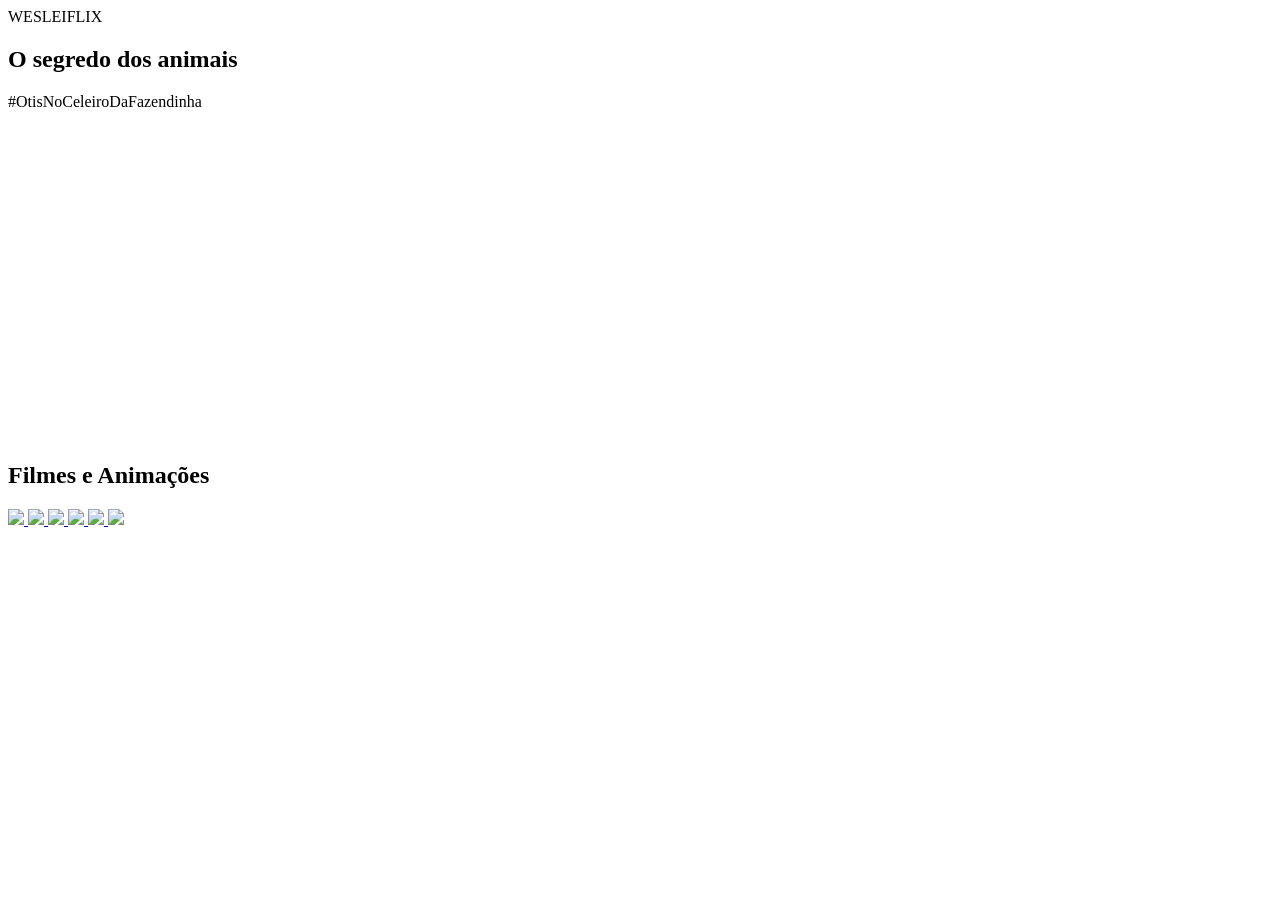
==== commit ccf19165: "Rename index(1).html to index.html" ====
--- a/index.html
+++ b/index.html
@@ -52,4 +52,4 @@
     </section>
 </body>
 
-</html>+</html>
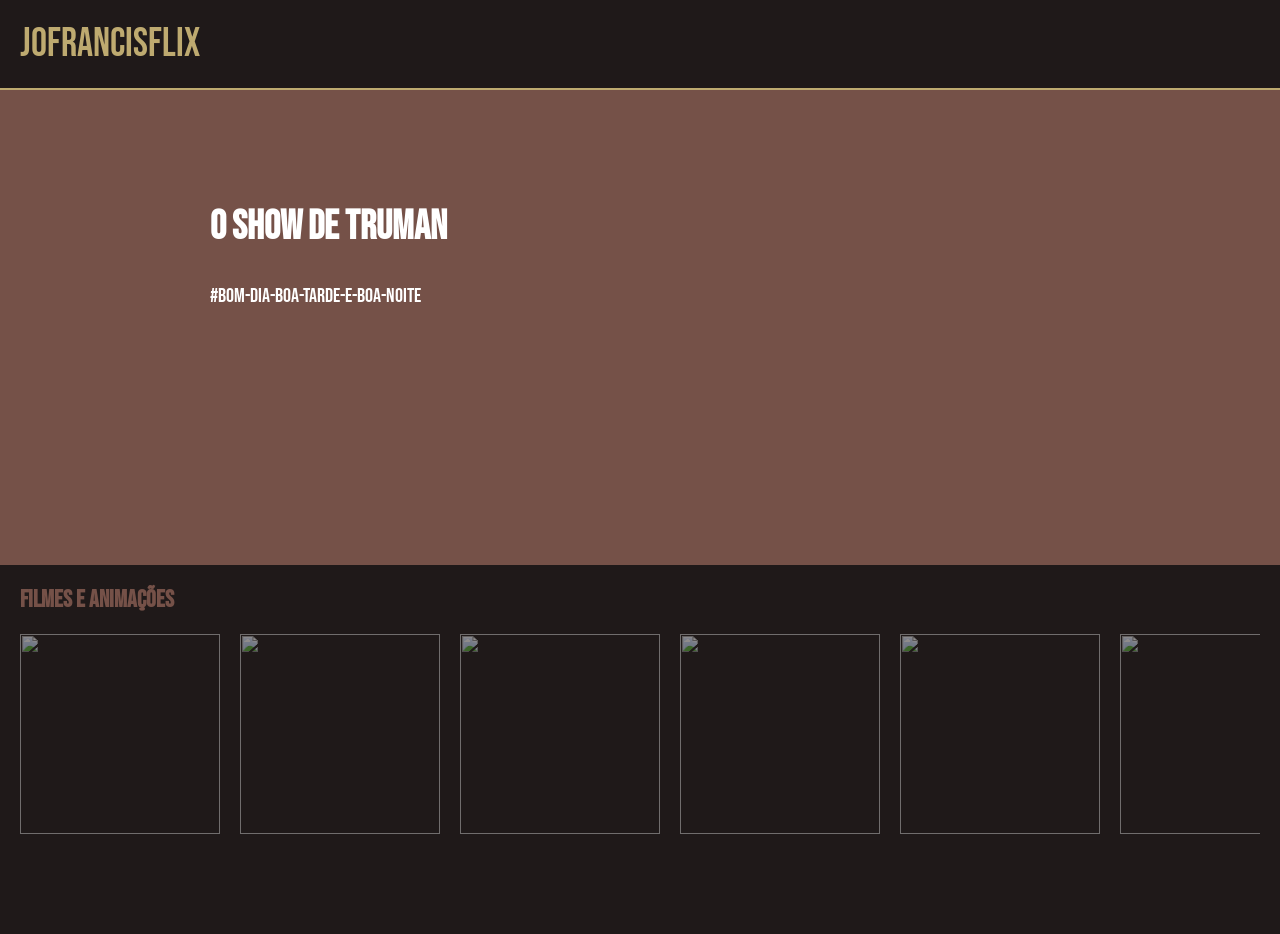
==== commit 40c6a8e4: "Update index.html" ====
--- a/index.html
+++ b/index.html
@@ -5,17 +5,17 @@
     <link rel="preconnect" href="https://fonts.googleapis.com">
     <link rel="preconnect" href="https://fonts.gstatic.com" crossorigin>
     <link href="https://fonts.googleapis.com/css2?family=Bebas+Neue&display=swap" rel="stylesheet">
-    <title>Wesleiflix</title>
+    <title>JOFRANCISFLIX</title>
 </head>
 
 <body>
 
-    <header>WESLEIFLIX</header>
+    <header>JOFRANCISFLIX</header>
 
     <section class="chamada">
         <div class="chamada-de-texto">
-            <h1><Label>O segredo dos animais</Label></h1>
-            <p>#OtisNoCeleiroDaFazendinha</p>
+            <h1><Label>O Show de Truman</Label></h1>
+            <p>#bom-dia-boa-tarde-e-boa-noite</p>
         </div>
 
         <div>
--- a/style.css
+++ b/style.css
@@ -0,0 +1,74 @@
+body {
+    color: white;
+    background: rgb(31, 25, 25);
+    margin: 0px;
+    font-family: "Bebas Neue", sans-serif
+}
+
+header {
+    border-bottom: solid 2px rgb(190, 170, 112);
+    padding: 20px;
+    font-size: 40px;
+    color: rgb(190, 170, 112);
+}
+
+.chamada {
+    background: rgb(117, 81, 72);
+    padding-bottom: 80px;
+    padding-top: 80px;
+    display: flex;
+    justify-content: center;
+}
+
+.chamada-de-texto {
+
+    margin-right: 5%;
+
+}
+
+h1 {
+
+
+    font-size: 40px;
+
+}
+
+
+p {
+
+
+    font-size: 20px;
+
+}
+
+img {
+    height: 200px;
+}
+
+.categoria-videos {
+    display: flex;
+    overflow-x: auto;
+    gap: 20px;
+
+}
+
+.categoria-videos img {
+    opacity: 0.5;
+}
+
+.categoria-videos img:hover {
+    opacity: 1.0;
+    border: 5px solid rgb(117, 81, 72);
+}
+
+.categoria {
+    padding-left: 20px;
+    padding-right: 20px;
+    margin-top: 15px;
+    margin-bottom: 100px;
+}
+
+.categoria h2 {
+color: rgb(117, 81, 72);
+}
+
